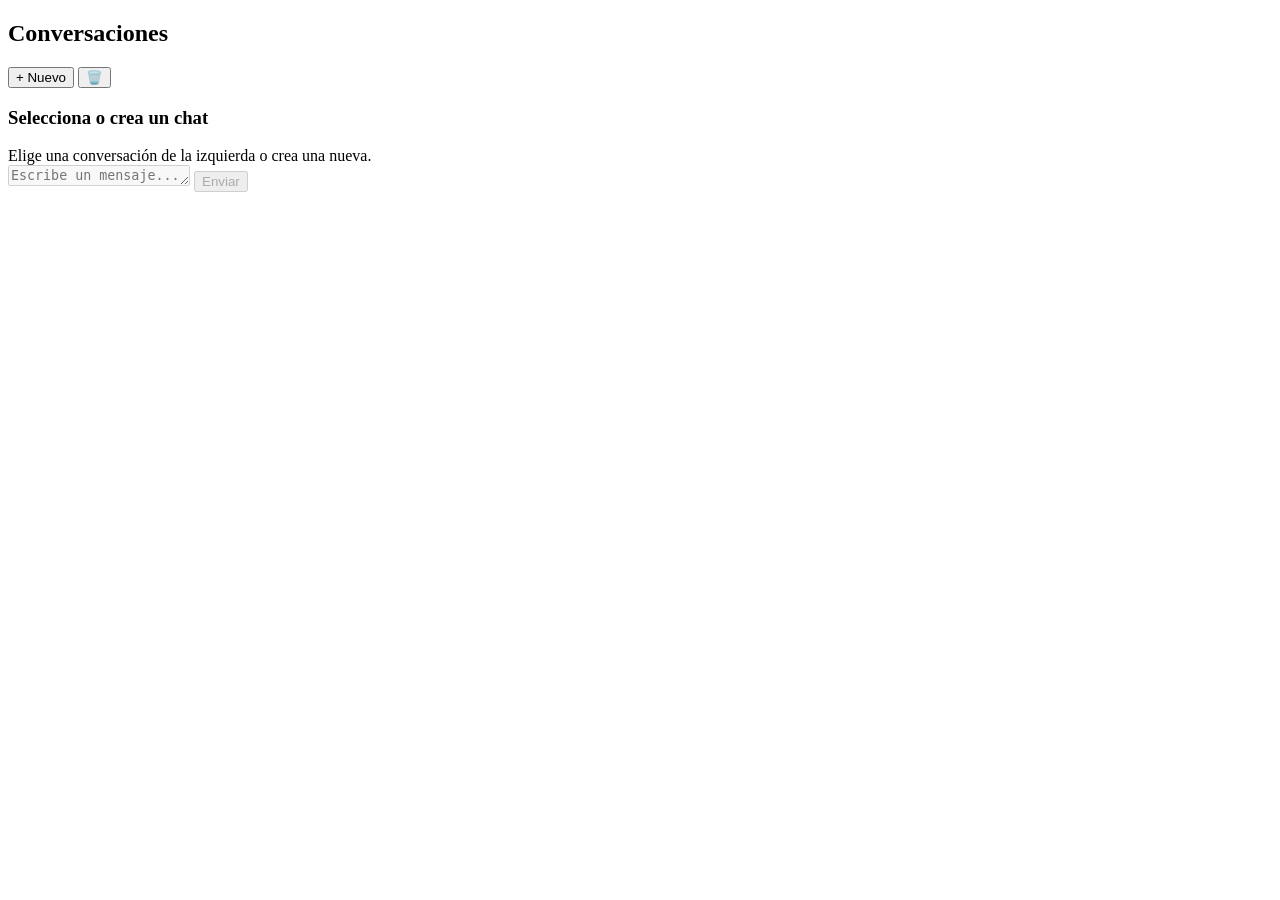
==== templates/index.html @ 28d59400 "first commit" ====
<!DOCTYPE html>
<html lang="es">
<head>
  <meta charset="UTF-8">
  <meta name="viewport" content="width=device-width, initial-scale=1.0">
  <title>Asistente IA</title>
  <link rel="stylesheet" href="{{ url_for('static', filename='style.css') }}">
</head>
<body>
  <div class="app-container">
    <aside class="sidebar">
      <div class="sidebar-header">
        <h2>Conversaciones</h2>
        <div class="sidebar-actions">
          <button id="btn-nuevo" class="btn-primary" title="Nueva conversación">+ Nuevo</button>
          <button id="btn-borrar-todo" class="btn-danger" title="Borrar todas">🗑️</button>
        </div>
      </div>
      <div id="lista-chats" class="chat-list"></div>
    </aside>

    <main class="chat-area">
      <header class="chat-header">
        <div>
          <h3 id="chat-titulo">Selecciona o crea un chat</h3>
          <span id="chat-estado" class="subtitulo"></span>
        </div>
      </header>

      <div id="mensajes-contenedor" class="messages-container">
        <div class="empty-state">Elige una conversación de la izquierda o crea una nueva.</div>
      </div>

      <form id="form-mensaje" class="input-area">
        <textarea id="input-texto" rows="1" placeholder="Escribe un mensaje..." disabled></textarea>
        <button type="submit" id="btn-enviar" disabled>Enviar</button>
      </form>
    </main>
  </div>

  <script>
    let chatActual = null;
    let esperandoRespuesta = false;

    const paramsUrl = new URLSearchParams(window.location.search);
    const modoChat = paramsUrl.get("modo") || "ia";

    const listaChatsEl = document.getElementById("lista-chats");
    const mensajesEl = document.getElementById("mensajes-contenedor");
    const tituloEl = document.getElementById("chat-titulo");
    const estadoEl = document.getElementById("chat-estado");
    const inputTexto = document.getElementById("input-texto");
    const btnEnviar = document.getElementById("btn-enviar");

    function calcularTiempoEscritura(textoUsuario) {
      const baseMs = 650;
      const msPorCaracter = 40;
      const maximoMs = 4500;
      return Math.min(baseMs + (textoUsuario.length * msPorCaracter), maximoMs);
    }

    function esperar(ms) {
      return new Promise(resolve => setTimeout(resolve, ms));
    }

    async function cargarListaChats() {
      const res = await fetch("/api/chats");
      const chats = await res.json();
      listaChatsEl.innerHTML = "";

      chats.forEach(chat => {
        const item = document.createElement("div");
        item.className = "chat-item" + (chatActual === chat.archivo ? " activo" : "");
        item.innerHTML = `
          <div class="chat-item-info" onclick="abrirChat('${chat.archivo}')">
            <div class="chat-item-titulo">${chat.titulo}</div>
            <div class="chat-item-meta">${chat.total} mensajes</div>
          </div>
          <button class="btn-delete-item" onclick="borrarChat('${chat.archivo}')" title="Borrar chat">✕</button>
        `;
        listaChatsEl.appendChild(item);
      });
    }

    async function abrirChat(archivo) {
      chatActual = archivo;
      inputTexto.disabled = false;
      btnEnviar.disabled = false;
      cargarListaChats();

      const res = await fetch(`/api/chats/${archivo}`);
      const data = await res.json();

      tituloEl.textContent = data.titulo;
      estadoEl.textContent = "en línea";
      mensajesEl.innerHTML = "";

      data.mensajes.forEach(m => agregarBurbuja(m, false));
      scrollAbajo();
      inputTexto.focus();
    }

    function agregarBurbuja(msg, animar = true) {
      const empty = mensajesEl.querySelector(".empty-state");
      if (empty) empty.remove();

      const div = document.createElement("div");
      const esUsuario = msg.remitente === "USER";
      div.className = `bubble ${esUsuario ? "user" : "ia"} ${animar ? "animar-entrada" : ""}`;

      const textoSeguro = msg.texto
        .replace(/&/g, "&amp;")
        .replace(/</g, "&lt;")
        .replace(/>/g, "&gt;")
        .replace(/\n/g, "<br>");

      div.innerHTML = `<div class="bubble-text">${textoSeguro}</div>`;
      mensajesEl.appendChild(div);
    }

    function mostrarEscribiendo(activo) {
      const existente = document.getElementById("burbuja-escribiendo");
      if (activo) {
        if (existente) return;
        estadoEl.textContent = "escribiendo...";
        const typingDiv = document.createElement("div");
        typingDiv.id = "burbuja-escribiendo";
        typingDiv.className = "typing-bubble animar-entrada";
        typingDiv.innerHTML = `<span></span><span></span><span></span>`;
        mensajesEl.appendChild(typingDiv);
        scrollAbajo();
      } else {
        estadoEl.textContent = "en línea";
        if (existente) existente.remove();
      }
    }

    function scrollAbajo() {
      mensajesEl.scrollTop = mensajesEl.scrollHeight;
    }

    document.getElementById("btn-nuevo").addEventListener("click", async () => {
      const res = await fetch("/api/chats/nuevo", { method: "POST" });
      const nuevo = await res.json();
      await cargarListaChats();
      abrirChat(nuevo.archivo);
    });

    document.getElementById("form-mensaje").addEventListener("submit", async (e) => {
      e.preventDefault();
      if (!chatActual || esperandoRespuesta) return;

      const texto = inputTexto.value.trim();
      if (!texto) return;

      inputTexto.value = "";
      esperandoRespuesta = true;

      const resUser = await fetch(`/api/chats/${chatActual}/mensaje`, {
        method: "POST",
        headers: { "Content-Type": "application/json" },
        body: JSON.stringify({ texto })
      });

      if (resUser.ok) {
        const msgUser = await resUser.json();
        agregarBurbuja(msgUser, true);
        scrollAbajo();
        cargarListaChats();

        await esperar(300);
        mostrarEscribiendo(true);

        if (modoChat === "ia") {
          const tiempoEspera = calcularTiempoEscritura(texto);
          await esperar(tiempoEspera);
        }

        const resIa = await fetch(`/api/chats/${chatActual}/responder`, {
          method: "POST",
          headers: { "Content-Type": "application/json" },
          body: JSON.stringify({ texto_usuario: texto, modo: modoChat })
        });

        mostrarEscribiendo(false);

        if (resIa.ok) {
          const msgIa = await resIa.json();
          agregarBurbuja(msgIa, true);
          scrollAbajo();
          cargarListaChats();
        }
      }

      esperandoRespuesta = false;
      inputTexto.focus();
    });

    inputTexto.addEventListener("keydown", (e) => {
      if (e.key === "Enter" && !e.shiftKey) {
        e.preventDefault();
        document.getElementById("form-mensaje").dispatchEvent(new Event("submit"));
      }
    });

    async function borrarChat(archivo) {
      if (!confirm(`¿Eliminar esta conversación?`)) return;
      await fetch(`/api/chats/${archivo}`, { method: "DELETE" });
      if (chatActual === archivo) {
        chatActual = null;
        tituloEl.textContent = "Selecciona o crea un chat";
        estadoEl.textContent = "";
        mensajesEl.innerHTML = '<div class="empty-state">Chat eliminado.</div>';
        inputTexto.disabled = true;
        btnEnviar.disabled = true;
      }
      cargarListaChats();
    }

    document.getElementById("btn-borrar-todo").addEventListener("click", async () => {
      if (!confirm("⚠️ ¿Borrar TODAS las conversaciones?")) return;
      await fetch("/api/chats/borrar_todos", { method: "DELETE" });
      chatActual = null;
      tituloEl.textContent = "Selecciona o crea un chat";
      estadoEl.textContent = "";
      mensajesEl.innerHTML = '<div class="empty-state">Todas las conversaciones fueron eliminadas.</div>';
      inputTexto.disabled = true;
      btnEnviar.disabled = true;
      cargarListaChats();
    });

    cargarListaChats();
  </script>
</body>
</html>
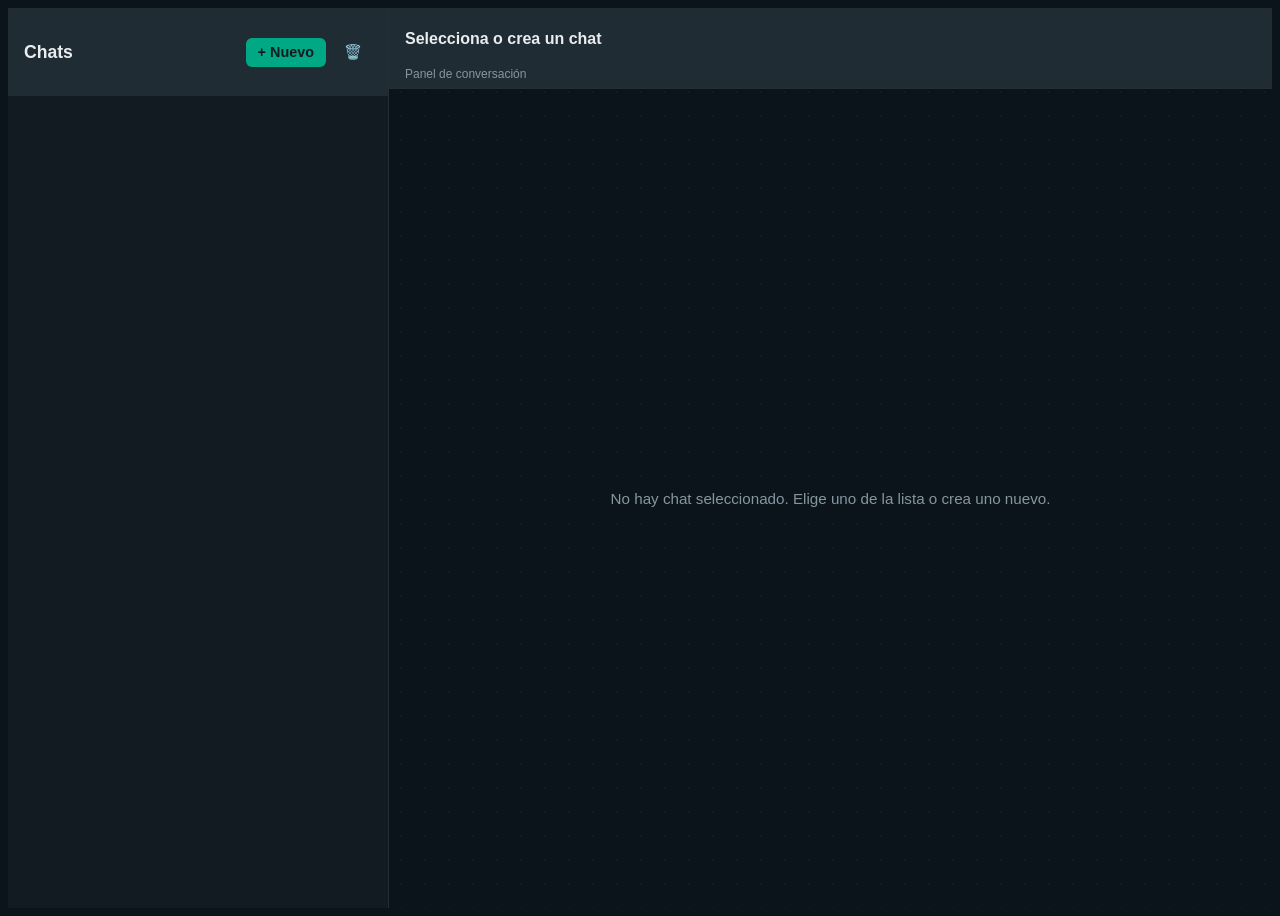
==== commit a4020921: "nose" ====
--- a/templates/index.html
+++ b/templates/index.html
@@ -3,230 +3,577 @@
 <head>
   <meta charset="UTF-8">
   <meta name="viewport" content="width=device-width, initial-scale=1.0">
-  <title>Asistente IA</title>
-  <link rel="stylesheet" href="{{ url_for('static', filename='style.css') }}">
+  <title>Chat IA - Panel Principal</title>
+  <style>
+    {
+      box-sizing: border-box;
+      margin: 0;
+      padding: 0;
+    }
+
+    body {
+      background-color: #0b141a;
+      color: #e9edef;
+      font-family: -apple-system, BlinkMacSystemFont, "Segoe UI", Roboto, Helvetica, Arial, sans-serif;
+      height: 100dvh;
+      display: flex;
+      justify-content: center;
+      align-items: center;
+      overflow: hidden;
+    }
+
+    .app-container {
+      display: flex;
+      width: 100vw;
+      height: 100dvh;
+      background-color: #111b21;
+      position: relative;
+      overflow: hidden;
+    }
+
+    /* Sidebar (Lista de chats) */
+    .sidebar {
+      width: 380px;
+      min-width: 380px;
+      background-color: #111b21;
+      border-right: 1px solid #222d34;
+      display: flex;
+      flex-direction: column;
+      height: 100%;
+    }
+
+    .sidebar-header {
+      padding: 14px 16px;
+      background-color: #202c33;
+      display: flex;
+      justify-content: space-between;
+      align-items: center;
+      height: 60px;
+    }
+
+    .sidebar-header h2 {
+      font-size: 1.1rem;
+      color: #e9edef;
+    }
+
+    .sidebar-actions {
+      display: flex;
+      gap: 8px;
+    }
+
+    .btn-primary {
+      background-color: #00a884;
+      color: #111b21;
+      border: none;
+      padding: 6px 12px;
+      border-radius: 6px;
+      font-weight: bold;
+      cursor: pointer;
+      font-size: 0.9rem;
+    }
+
+    .btn-danger {
+      background-color: #202c33;
+      color: #ef4444;
+      border: none;
+      padding: 6px 10px;
+      border-radius: 6px;
+      cursor: pointer;
+      font-size: 0.9rem;
+    }
+
+    .chat-list {
+      flex: 1;
+      overflow-y: auto;
+    }
+
+    .chat-item {
+      display: flex;
+      justify-content: space-between;
+      align-items: center;
+      padding: 12px 16px;
+      border-bottom: 1px solid #222d34;
+      cursor: pointer;
+      transition: background 0.15s;
+    }
+
+    .chat-item:hover {
+      background-color: #202c33;
+    }
+
+    .chat-item.activo {
+      background-color: #2a3942;
+    }
+
+    .chat-item-info {
+      flex: 1;
+      overflow: hidden;
+    }
+
+    .chat-item-titulo {
+      font-size: 0.95rem;
+      color: #e9edef;
+      white-space: nowrap;
+      overflow: hidden;
+      text-overflow: ellipsis;
+    }
+
+    .chat-item-meta {
+      font-size: 0.75rem;
+      color: #8696a0;
+      margin-top: 3px;
+    }
+
+    .btn-delete-item {
+      background: transparent;
+      border: none;
+      color: #8696a0;
+      cursor: pointer;
+      padding: 4px 8px;
+      font-size: 0.9rem;
+      border-radius: 4px;
+    }
+
+    .btn-delete-item:hover {
+      color: #ef4444;
+      background-color: rgba(239, 68, 68, 0.1);
+    }
+
+    /* Chat Area */
+    .chat-area {
+      flex: 1;
+      display: flex;
+      flex-direction: column;
+      background-color: #0b141a;
+      background-image: radial-gradient(circle, rgba(255,255,255,0.03) 1px, transparent 1px);
+      background-size: 24px 24px;
+      height: 100%;
+      min-width: 0;
+    }
+
+    .chat-header {
+      padding: 10px 16px;
+      background-color: #202c33;
+      display: flex;
+      align-items: center;
+      height: 60px;
+      border-bottom: 1px solid #222d34;
+      gap: 10px;
+    }
+
+    .chat-header h3 {
+      font-size: 1rem;
+      color: #e9edef;
+      white-space: nowrap;
+      overflow: hidden;
+      text-overflow: ellipsis;
+    }
+
+    .subtitulo {
+      font-size: 0.75rem;
+      color: #8696a0;
+    }
+
+    .messages-container {
+      flex: 1;
+      padding: 20px;
+      overflow-y: auto;
+      display: flex;
+      flex-direction: column;
+      gap: 8px;
+    }
+
+    .empty-state {
+      text-align: center;
+      color: #8696a0;
+      margin: auto;
+      font-size: 0.95rem;
+    }
+
+    /* Burbujas de Chat */
+    .bubble {
+      max-width: 75%;
+      padding: 8px 12px;
+      border-radius: 8px;
+      font-size: 0.95rem;
+      line-height: 1.4;
+      word-wrap: break-word;
+      position: relative;
+      box-shadow: 0 1px 0.5px rgba(0,0,0,0.3);
+    }
+
+    .bubble.user {
+      background-color: #005c4b;
+      color: #e9edef;
+      align-self: flex-end;
+      border-top-right-radius: 0;
+    }
+
+    .bubble.ia {
+      background-color: #202c33;
+      color: #e9edef;
+      align-self: flex-start;
+      border-top-left-radius: 0;
+    }
+
+    @keyframes fadeIn {
+      from { opacity: 0; transform: translateY(6px); }
+      to { opacity: 1; transform: translateY(0); }
+    }
+
+    .animar-entrada {
+      animation: fadeIn 0.2s ease-out forwards;
+    }
+
+    /* Burbuja escribiendo (...) */
+    .typing-bubble {
+      background-color: #202c33;
+      padding: 12px 16px;
+      border-radius: 8px;
+      border-top-left-radius: 0;
+      align-self: flex-start;
+      display: flex;
+      gap: 5px;
+      align-items: center;
+      height: 34px;
+    }
+
+    .typing-bubble span {
+      width: 7px;
+      height: 7px;
+      background-color: #8696a0;
+      border-radius: 50%;
+      display: inline-block;
+      animation: typingBounce 1.4s infinite ease-in-out both;
+    }
+
+    .typing-bubble span:nth-child(1) { animation-delay: -0.32s; }
+    .typing-bubble span:nth-child(2) { animation-delay: -0.16s; }
+
+    @keyframes typingBounce {
+      0%, 80%, 100% { transform: scale(0); }
+      40% { transform: scale(1.0); }
+    }
+
+    /* Área de input */
+    .input-area {
+      padding: 10px 16px;
+      background-color: #202c33;
+      display: flex;
+      align-items: center;
+      gap: 12px;
+    }
+
+    .input-area textarea {
+      flex: 1;
+      background-color: #2a3942;
+      color: #e9edef;
+      border: none;
+      padding: 10px 14px;
+      border-radius: 8px;
+      font-size: 0.95rem;
+      resize: none;
+      max-height: 100px;
+      outline: none;
+      font-family: inherit;
+    }
+
+    .input-area textarea::placeholder {
+      color: #8696a0;
+    }
+
+    .input-area button {
+      background-color: #00a884;
+      color: #111b21;
+      border: none;
+      padding: 10px 18px;
+      border-radius: 8px;
+      font-weight: bold;
+      cursor: pointer;
+      font-size: 0.95rem;
+      transition: opacity 0.2s;
+    }
+
+    .input-area button:disabled {
+      opacity: 0.4;
+      cursor: default;
+    }
+
+    /* ==========================================
+       ADAPTABILIDAD MÓVIL (Menú Emergente < 768px)
+       ========================================== */
+    @media (max-width: 768px) {
+      .app-container {
+        position: relative;
+        width: 100vw;
+        height: 100dvh;
+      }
+
+      .chat-area {
+        width: 100%;
+        height: 100%;
+        position: absolute;
+        top: 0;
+        left: 0;
+        z-index: 1;
+      }
+
+      .sidebar {
+        position: absolute;
+        top: 0;
+        left: 0;
+        width: 85%;
+        max-width: 320px;
+        height: 100%;
+        z-index: 10;
+        background-color: #111b21;
+        box-shadow: 4px 0px 15px rgba(0, 0, 0, 0.6);
+        transform: translateX(-100%);
+        transition: transform 0.3s ease-in-out;
+      }
+
+      .app-container.mostrar-sidebar .sidebar {
+        transform: translateX(0);
+      }
+
+      .app-container.mostrar-sidebar::after {
+        content: "";
+        position: absolute;
+        top: 0;
+        left: 0;
+        width: 100vw;
+        height: 100dvh;
+        background: rgba(0, 0, 0, 0.6);
+        z-index: 5;
+      }
+
+      #btn-toggle-sidebar {
+        display: inline-block !important;
+      }
+    }
+  </style>
 </head>
 <body>
-  <div class="app-container">
-    <aside class="sidebar">
+
+  <div class="app-container" id="appContainer">
+    <!-- Sidebar / Panel lateral (Emergente en móviles) -->
+    <div class="sidebar">
       <div class="sidebar-header">
-        <h2>Conversaciones</h2>
+        <h2>Chats</h2>
         <div class="sidebar-actions">
-          <button id="btn-nuevo" class="btn-primary" title="Nueva conversación">+ Nuevo</button>
-          <button id="btn-borrar-todo" class="btn-danger" title="Borrar todas">🗑️</button>
+          <button class="btn-primary" onclick="crearNuevoChat()">+ Nuevo</button>
+          <button class="btn-danger" onclick="borrarTodosLosChats()" title="Borrar todo">🗑️</button>
         </div>
       </div>
-      <div id="lista-chats" class="chat-list"></div>
-    </aside>
-
-    <main class="chat-area">
-      <header class="chat-header">
+      <div class="chat-list" id="chatList">
+        <!-- Lista cargada dinámicamente -->
+      </div>
+    </div>
+
+    <!-- Área Principal de Chat -->
+    <div class="chat-area">
+      <div class="chat-header">
+        <button id="btn-toggle-sidebar" class="btn-primary" style="display: none; padding: 6px 10px;">☰</button>
         <div>
-          <h3 id="chat-titulo">Selecciona o crea un chat</h3>
-          <span id="chat-estado" class="subtitulo"></span>
+          <h3 id="chat-titulo-actual">Selecciona o crea un chat</h3>
+          <span class="subtitulo" id="chat-subtitulo">Panel de conversación</span>
         </div>
-      </header>
-
-      <div id="mensajes-contenedor" class="messages-container">
-        <div class="empty-state">Elige una conversación de la izquierda o crea una nueva.</div>
       </div>
 
-      <form id="form-mensaje" class="input-area">
-        <textarea id="input-texto" rows="1" placeholder="Escribe un mensaje..." disabled></textarea>
-        <button type="submit" id="btn-enviar" disabled>Enviar</button>
-      </form>
-    </main>
+      <div class="messages-container" id="messagesContainer">
+        <div class="empty-state">No hay chat seleccionado. Elige uno de la lista o crea uno nuevo.</div>
+      </div>
+
+      <div class="input-area" id="inputArea" style="display: none;">
+        <textarea id="messageInput" placeholder="Escribe un mensaje..." rows="1"></textarea>
+        <button id="sendButton" onclick="enviarMensaje()">Enviar</button>
+      </div>
+    </div>
   </div>
 
   <script>
     let chatActual = null;
-    let esperandoRespuesta = false;
-
-    const paramsUrl = new URLSearchParams(window.location.search);
-    const modoChat = paramsUrl.get("modo") || "ia";
-
-    const listaChatsEl = document.getElementById("lista-chats");
-    const mensajesEl = document.getElementById("mensajes-contenedor");
-    const tituloEl = document.getElementById("chat-titulo");
-    const estadoEl = document.getElementById("chat-estado");
-    const inputTexto = document.getElementById("input-texto");
-    const btnEnviar = document.getElementById("btn-enviar");
-
-    function calcularTiempoEscritura(textoUsuario) {
-      const baseMs = 650;
-      const msPorCaracter = 40;
-      const maximoMs = 4500;
-      return Math.min(baseMs + (textoUsuario.length * msPorCaracter), maximoMs);
-    }
-
-    function esperar(ms) {
-      return new Promise(resolve => setTimeout(resolve, ms));
-    }
+    const appContainer = document.getElementById("appContainer");
+    const btnToggleSidebar = document.getElementById("btn-toggle-sidebar");
+
+    btnToggleSidebar.addEventListener("click", () => {
+      appContainer.classList.toggle("mostrar-sidebar");
+    });
 
     async function cargarListaChats() {
-      const res = await fetch("/api/chats");
-      const chats = await res.json();
-      listaChatsEl.innerHTML = "";
-
-      chats.forEach(chat => {
-        const item = document.createElement("div");
-        item.className = "chat-item" + (chatActual === chat.archivo ? " activo" : "");
-        item.innerHTML = `
-          <div class="chat-item-info" onclick="abrirChat('${chat.archivo}')">
-            <div class="chat-item-titulo">${chat.titulo}</div>
-            <div class="chat-item-meta">${chat.total} mensajes</div>
-          </div>
-          <button class="btn-delete-item" onclick="borrarChat('${chat.archivo}')" title="Borrar chat">✕</button>
-        `;
-        listaChatsEl.appendChild(item);
-      });
-    }
-
-    async function abrirChat(archivo) {
+      try {
+        const res = await fetch("/api/chats");
+        const chats = await res.json();
+        const listaDiv = document.getElementById("chatList");
+        listaDiv.innerHTML = "";
+
+        if (chats.length === 0) {
+          listaDiv.innerHTML = '<div style="padding: 20px; text-align: center; color: #8696a0; font-size: 0.9rem;">No hay chats guardados</div>';
+          return;
+        }
+
+        chats.forEach(chat => {
+          const item = document.createElement("div");
+          item.className = `chat-item ${chat.archivo === chatActual ? "activo" : ""}`;
+          item.innerHTML = `
+            <div class="chat-item-info" onclick="seleccionarChat('${chat.archivo}')">
+              <div class="chat-item-titulo">${chat.titulo}</div>
+              <div class="chat-item-meta">${chat.total} mensajes</div>
+            </div>
+            <button class="btn-delete-item" onclick="event.stopPropagation(); borrarChat('${chat.archivo}')">✕</button>
+          `;
+          listaDiv.appendChild(item);
+        });
+      } catch (err) {
+        console.error("Error al cargar chats:", err);
+      }
+    }
+
+    async function crearNuevoChat() {
+      try {
+        const res = await fetch("/api/chats/nuevo", { method: "POST" });
+        const data = await res.json();
+        seleccionarChat(data.archivo);
+        cargarListaChats();
+      } catch (err) {
+        console.error("Error al crear chat:", err);
+      }
+    }
+
+    async function seleccionarChat(archivo) {
       chatActual = archivo;
-      inputTexto.disabled = false;
-      btnEnviar.disabled = false;
+      if (window.innerWidth <= 768) {
+        appContainer.classList.remove("mostrar-sidebar");
+      }
       cargarListaChats();
 
-      const res = await fetch(`/api/chats/${archivo}`);
-      const data = await res.json();
-
-      tituloEl.textContent = data.titulo;
-      estadoEl.textContent = "en línea";
-      mensajesEl.innerHTML = "";
-
-      data.mensajes.forEach(m => agregarBurbuja(m, false));
-      scrollAbajo();
-      inputTexto.focus();
-    }
-
-    function agregarBurbuja(msg, animar = true) {
-      const empty = mensajesEl.querySelector(".empty-state");
-      if (empty) empty.remove();
-
-      const div = document.createElement("div");
-      const esUsuario = msg.remitente === "USER";
-      div.className = `bubble ${esUsuario ? "user" : "ia"} ${animar ? "animar-entrada" : ""}`;
-
-      const textoSeguro = msg.texto
-        .replace(/&/g, "&amp;")
-        .replace(/</g, "&lt;")
-        .replace(/>/g, "&gt;")
-        .replace(/\n/g, "<br>");
-
-      div.innerHTML = `<div class="bubble-text">${textoSeguro}</div>`;
-      mensajesEl.appendChild(div);
-    }
-
-    function mostrarEscribiendo(activo) {
-      const existente = document.getElementById("burbuja-escribiendo");
-      if (activo) {
-        if (existente) return;
-        estadoEl.textContent = "escribiendo...";
-        const typingDiv = document.createElement("div");
-        typingDiv.id = "burbuja-escribiendo";
-        typingDiv.className = "typing-bubble animar-entrada";
-        typingDiv.innerHTML = `<span></span><span></span><span></span>`;
-        mensajesEl.appendChild(typingDiv);
-        scrollAbajo();
-      } else {
-        estadoEl.textContent = "en línea";
-        if (existente) existente.remove();
-      }
-    }
-
-    function scrollAbajo() {
-      mensajesEl.scrollTop = mensajesEl.scrollHeight;
-    }
-
-    document.getElementById("btn-nuevo").addEventListener("click", async () => {
-      const res = await fetch("/api/chats/nuevo", { method: "POST" });
-      const nuevo = await res.json();
-      await cargarListaChats();
-      abrirChat(nuevo.archivo);
-    });
-
-    document.getElementById("form-mensaje").addEventListener("submit", async (e) => {
-      e.preventDefault();
-      if (!chatActual || esperandoRespuesta) return;
-
-      const texto = inputTexto.value.trim();
-      if (!texto) return;
-
-      inputTexto.value = "";
-      esperandoRespuesta = true;
-
-      const resUser = await fetch(`/api/chats/${chatActual}/mensaje`, {
-        method: "POST",
-        headers: { "Content-Type": "application/json" },
-        body: JSON.stringify({ texto })
-      });
-
-      if (resUser.ok) {
-        const msgUser = await resUser.json();
-        agregarBurbuja(msgUser, true);
-        scrollAbajo();
-        cargarListaChats();
-
-        await esperar(300);
-        mostrarEscribiendo(true);
-
-        if (modoChat === "ia") {
-          const tiempoEspera = calcularTiempoEscritura(texto);
-          await esperar(tiempoEspera);
+      try {
+        const res = await fetch(`/api/chats/${archivo}`);
+        const data = await res.json();
+
+        document.getElementById("chat-titulo-actual").textContent = data.titulo;
+        document.getElementById("chat-subtitulo").textContent = `${data.mensajes.length} mensajes`;
+        document.getElementById("inputArea").style.display = "flex";
+
+        const container = document.getElementById("messagesContainer");
+        container.innerHTML = "";
+
+        if (data.mensajes.length === 0) {
+          container.innerHTML = '<div class="empty-state">Escribe un mensaje para comenzar la conversación.</div>';
+        } else {
+          data.mensajes.forEach(msg => agregarBurbujaUI(msg.remitente, msg.texto, false));
         }
-
-        const resIa = await fetch(`/api/chats/${chatActual}/responder`, {
+        container.scrollTop = container.scrollHeight;
+      } catch (err) {
+        console.error("Error al cargar mensajes:", err);
+      }
+    }
+
+    function agregarBurbujaUI(remitente, texto, animar = true) {
+      const container = document.getElementById("messagesContainer");
+      
+      const emptyState = container.querySelector(".empty-state");
+      if (emptyState) emptyState.remove();
+
+      const bubble = document.createElement("div");
+      bubble.className = `bubble ${remitente.toLowerCase() === 'user' ? 'user' : 'ia'} ${animar ? 'animar-entrada' : ''}`;
+      bubble.textContent = texto;
+      container.appendChild(bubble);
+      container.scrollTop = container.scrollHeight;
+    }
+
+    function mostrarEscribiendo() {
+      const container = document.getElementById("messagesContainer");
+      const typingDiv = document.createElement("div");
+      typingDiv.className = "typing-bubble animar-entrada";
+      typingDiv.id = "typingIndicator";
+      typingDiv.innerHTML = "<span></span><span></span><span></span>";
+      container.appendChild(typingDiv);
+      container.scrollTop = container.scrollHeight;
+    }
+
+    function ocultarEscribiendo() {
+      const typingDiv = document.getElementById("typingIndicator");
+      if (typingDiv) typingDiv.remove();
+    }
+
+    async function enviarMensaje() {
+      const input = document.getElementById("messageInput");
+      const texto = input.value.trim();
+      if (!texto || !chatActual) return;
+
+      input.value = "";
+      input.style.height = "auto";
+      agregarBurbujaUI("USER", texto);
+
+      const sendBtn = document.getElementById("sendButton");
+      sendBtn.disabled = true;
+
+      try {
+        await fetch(`/api/chats/${chatActual}/mensaje`, {
           method: "POST",
           headers: { "Content-Type": "application/json" },
-          body: JSON.stringify({ texto_usuario: texto, modo: modoChat })
+          body: JSON.stringify({ texto })
         });
 
-        mostrarEscribiendo(false);
-
-        if (resIa.ok) {
-          const msgIa = await resIa.json();
-          agregarBurbuja(msgIa, true);
-          scrollAbajo();
-          cargarListaChats();
+        mostrarEscribiendo();
+
+        const res = await fetch(`/api/chats/${chatActual}/responder`, {
+          method: "POST",
+          headers: { "Content-Type": "application/json" },
+          body: JSON.stringify({ texto_usuario: texto })
+        });
+
+        const data = await res.json();
+        ocultarEscribiendo();
+        agregarBurbujaUI(data.remitente, data.texto);
+        cargarListaChats();
+      } catch (err) {
+        ocultarEscribiendo();
+        console.error("Error al enviar mensaje:", err);
+      } finally {
+        sendBtn.disabled = false;
+      }
+    }
+
+    async function borrarChat(archivo) {
+      if (!confirm("¿Seguro que deseas eliminar este chat?")) return;
+      try {
+        await fetch(`/api/chats/${archivo}`, { method: "DELETE" });
+        if (chatActual === archivo) {
+          chatActual = null;
+          document.getElementById("chat-titulo-actual").textContent = "Selecciona o crea un chat";
+          document.getElementById("chat-subtitulo").textContent = "Panel de conversación";
+          document.getElementById("messagesContainer").innerHTML = '<div class="empty-state">No hay chat seleccionado. Elige uno de la lista o crea uno nuevo.</div>';
+          document.getElementById("inputArea").style.display = "none";
         }
-      }
-
-      esperandoRespuesta = false;
-      inputTexto.focus();
-    });
-
-    inputTexto.addEventListener("keydown", (e) => {
+        cargarListaChats();
+      } catch (err) {
+        console.error("Error al borrar chat:", err);
+      }
+    }
+
+    async function borrarTodosLosChats() {
+      if (!confirm("¿Deseas eliminar TODO el historial de chats?")) return;
+      try {
+        await fetch("/api/chats/borrar_todos", { method: "DELETE" });
+        chatActual = null;
+        document.getElementById("chat-titulo-actual").textContent = "Selecciona o crea un chat";
+        document.getElementById("chat-subtitulo").textContent = "Panel de conversación";
+        document.getElementById("messagesContainer").innerHTML = '<div class="empty-state">No hay chat seleccionado. Elige uno de la lista o crea uno nuevo.</div>';
+        document.getElementById("inputArea").style.display = "none";
+        cargarListaChats();
+      } catch (err) {
+        console.error("Error al borrar todos los chats:", err);
+      }
+    }
+
+    const messageInput = document.getElementById("messageInput");
+    messageInput.addEventListener("keydown", (e) => {
       if (e.key === "Enter" && !e.shiftKey) {
         e.preventDefault();
-        document.getElementById("form-mensaje").dispatchEvent(new Event("submit"));
-      }
-    });
-
-    async function borrarChat(archivo) {
-      if (!confirm(`¿Eliminar esta conversación?`)) return;
-      await fetch(`/api/chats/${archivo}`, { method: "DELETE" });
-      if (chatActual === archivo) {
-        chatActual = null;
-        tituloEl.textContent = "Selecciona o crea un chat";
-        estadoEl.textContent = "";
-        mensajesEl.innerHTML = '<div class="empty-state">Chat eliminado.</div>';
-        inputTexto.disabled = true;
-        btnEnviar.disabled = true;
-      }
-      cargarListaChats();
-    }
-
-    document.getElementById("btn-borrar-todo").addEventListener("click", async () => {
-      if (!confirm("⚠️ ¿Borrar TODAS las conversaciones?")) return;
-      await fetch("/api/chats/borrar_todos", { method: "DELETE" });
-      chatActual = null;
-      tituloEl.textContent = "Selecciona o crea un chat";
-      estadoEl.textContent = "";
-      mensajesEl.innerHTML = '<div class="empty-state">Todas las conversaciones fueron eliminadas.</div>';
-      inputTexto.disabled = true;
-      btnEnviar.disabled = true;
-      cargarListaChats();
+        enviarMensaje();
+      }
     });
 
     cargarListaChats();
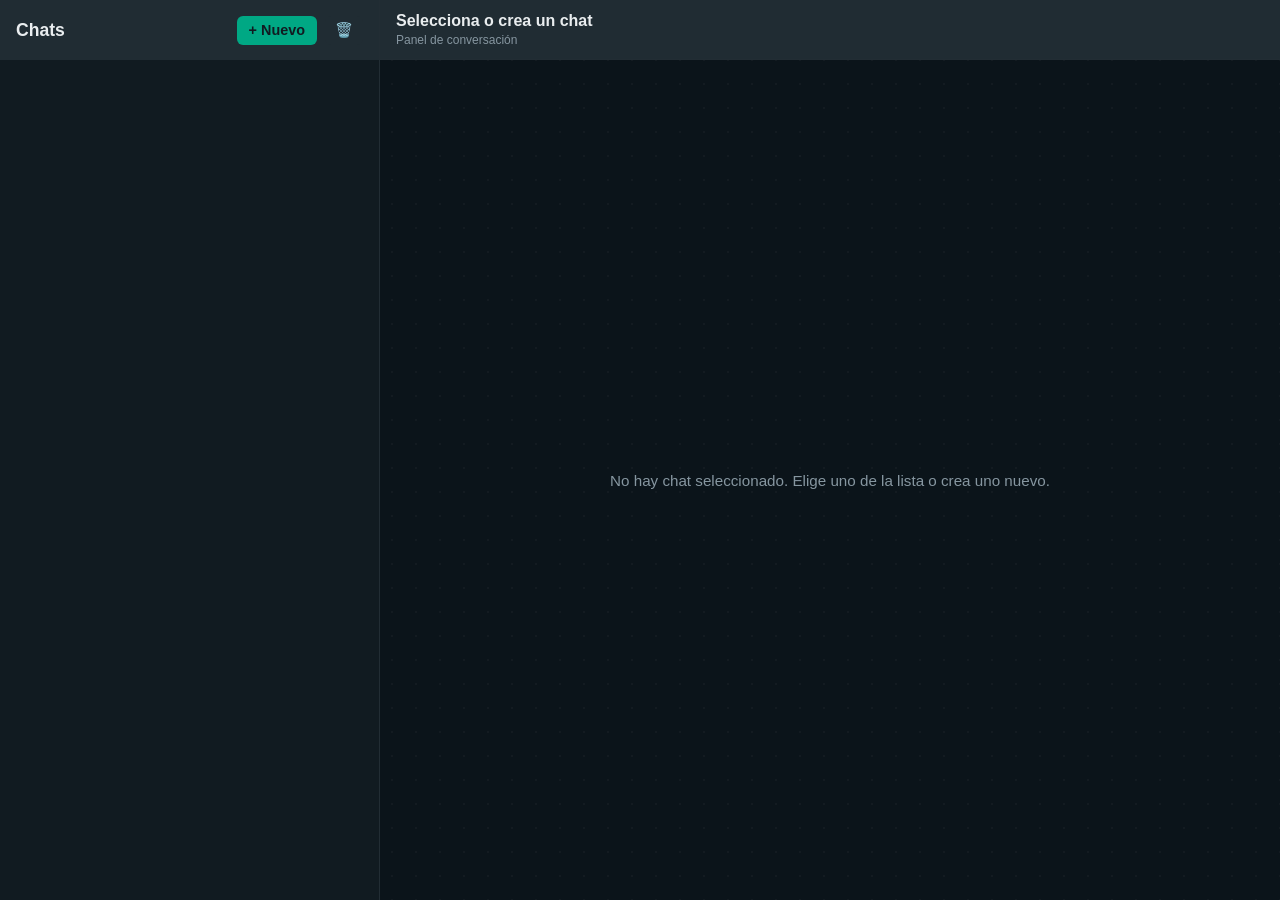
==== commit 8d6f56fd: "mensajes incoherentes con la cantidad arreglada" ====
--- a/templates/index.html
+++ b/templates/index.html
@@ -5,7 +5,7 @@
   <meta name="viewport" content="width=device-width, initial-scale=1.0">
   <title>Chat IA - Panel Principal</title>
   <style>
-    {
+    * {
       box-sizing: border-box;
       margin: 0;
       padding: 0;
@@ -400,6 +400,14 @@
       appContainer.classList.toggle("mostrar-sidebar");
     });
 
+    function actualizarContadorHeader(cantidadOpcional = null) {
+      if (!chatActual) return;
+      const total = cantidadOpcional !== null
+        ? cantidadOpcional
+        : document.querySelectorAll("#messagesContainer .bubble").length;
+      document.getElementById("chat-subtitulo").textContent = `${total} ${total === 1 ? "mensaje" : "mensajes"}`;
+    }
+
     async function cargarListaChats() {
       try {
         const res = await fetch("/api/chats");
@@ -418,11 +426,15 @@
           item.innerHTML = `
             <div class="chat-item-info" onclick="seleccionarChat('${chat.archivo}')">
               <div class="chat-item-titulo">${chat.titulo}</div>
-              <div class="chat-item-meta">${chat.total} mensajes</div>
+              <div class="chat-item-meta">${chat.total} ${chat.total === 1 ? "mensaje" : "mensajes"}</div>
             </div>
             <button class="btn-delete-item" onclick="event.stopPropagation(); borrarChat('${chat.archivo}')">✕</button>
           `;
           listaDiv.appendChild(item);
+
+          if (chat.archivo === chatActual) {
+            actualizarContadorHeader(chat.total);
+          }
         });
       } catch (err) {
         console.error("Error al cargar chats:", err);
@@ -433,8 +445,8 @@
       try {
         const res = await fetch("/api/chats/nuevo", { method: "POST" });
         const data = await res.json();
-        seleccionarChat(data.archivo);
-        cargarListaChats();
+        await seleccionarChat(data.archivo);
+        await cargarListaChats();
       } catch (err) {
         console.error("Error al crear chat:", err);
       }
@@ -450,26 +462,27 @@
       try {
         const res = await fetch(`/api/chats/${archivo}`);
         const data = await res.json();
+        const mensajes = Array.isArray(data.mensajes) ? data.mensajes : [];
 
         document.getElementById("chat-titulo-actual").textContent = data.titulo;
-        document.getElementById("chat-subtitulo").textContent = `${data.mensajes.length} mensajes`;
         document.getElementById("inputArea").style.display = "flex";
 
         const container = document.getElementById("messagesContainer");
         container.innerHTML = "";
 
-        if (data.mensajes.length === 0) {
+        if (mensajes.length === 0) {
           container.innerHTML = '<div class="empty-state">Escribe un mensaje para comenzar la conversación.</div>';
         } else {
-          data.mensajes.forEach(msg => agregarBurbujaUI(msg.remitente, msg.texto, false));
+          mensajes.forEach(msg => agregarBurbujaUI(msg.remitente, msg.texto, false, false));
         }
+        actualizarContadorHeader(mensajes.length);
         container.scrollTop = container.scrollHeight;
       } catch (err) {
         console.error("Error al cargar mensajes:", err);
       }
     }
 
-    function agregarBurbujaUI(remitente, texto, animar = true) {
+    function agregarBurbujaUI(remitente, texto, animar = true, refrescarContador = true) {
       const container = document.getElementById("messagesContainer");
       
       const emptyState = container.querySelector(".empty-state");
@@ -479,6 +492,10 @@
       bubble.className = `bubble ${remitente.toLowerCase() === 'user' ? 'user' : 'ia'} ${animar ? 'animar-entrada' : ''}`;
       bubble.textContent = texto;
       container.appendChild(bubble);
+
+      if (refrescarContador) {
+        actualizarContadorHeader();
+      }
       container.scrollTop = container.scrollHeight;
     }
 
@@ -515,6 +532,7 @@
           headers: { "Content-Type": "application/json" },
           body: JSON.stringify({ texto })
         });
+        cargarListaChats();
 
         mostrarEscribiendo();
 
